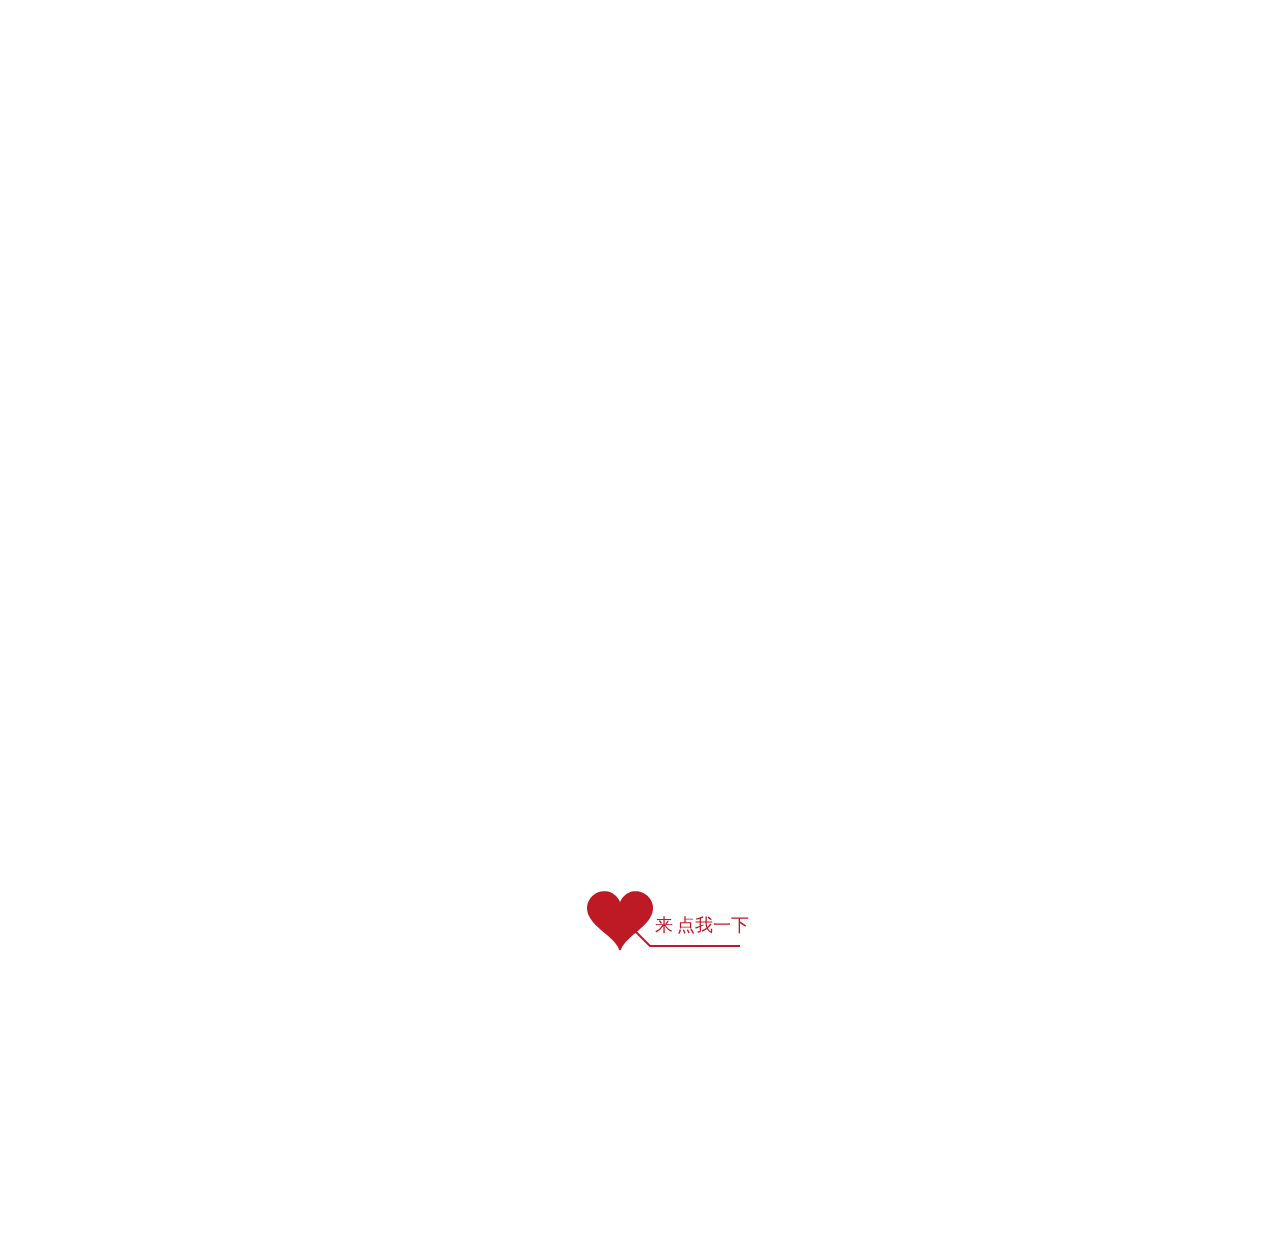
==== letter-main/index.html @ ecab5815 "Add files via upload" ====
</html><!DOCTYPE html PUBLIC "-//W3C//DTD XHTML 1.0 Strict//EN" "htt`://www.w3.org/TR/xhtml1/DTD/xhtml1-strict.dtd">
<!-- <html xml:lang="en" xmlns="http://www.w3.org/1999/xhtml"> -->

<head>
    <meta http-equiv="Content-Type" content="text/html; charset=UTF-8">
    <title>吴书蕾生日快乐!</title>
    <link type="text/css" rel="stylesheet" href="./css/default.css">
    <script type="text/javascript" src="./css/jquery.min.js"></script>
    <script type="text/javascript" src="./css/jscex.min.js"></script>
    <script type="text/javascript" src="./css/jscex-parser.js"></script>
    <script type="text/javascript" src="./css/jscex-jit.js"></script>
    <script type="text/javascript" src="./css/jscex-builderbase.min.js"></script>
    <script type="text/javascript" src="./css/jscex-async.min.js"></script>
    <script type="text/javascript" src="./css/jscex-async-powerpack.min.js"></script>
    <script type="text/javascript" src="./css/functions.js" charset="utf-8"></script>
    <script type="text/javascript" src="./css/love.js" charset="utf-8"></script>
    <style type="text/css">
        <!--
        .STYLE1 {
            color: #666666
        }
        -->
    </style>
</head>

<body>
    <audio autoplay="autopaly">
        <source src="music/love.mp3" type="audio/mp3" />
    </audio>
    <div id="main">
        <div id="wrap">
            <div id="text">
                <div id="code">
                    <font style="color:#ff6f4e;font-family:'华文行楷'">
                        <span class="say">
                            <h1> 致最可爱的女孩，生日快乐！</h1>
                        </span><br><br>
                        <span class="say">在这个特别的日子里，</span><br> <br>
                        <span class="say">愿你像清晨的阳光一样明亮温暖，</span><br> <br>
                        <span class="say">如古城道路上的阳光一般灿烂夺目。</span><br> <br>
                        <span class="say">愿你的笑容如同山间清晨一般美丽动人，</span><br> <br>
                        <span class="say">温暖着身边的每一个人。</span><br> <br>
                        <span class="say">愿你的未来充满无尽的可能和机遇，</span><br> <br>
                        <span class="say">每一步都带来新的惊喜和成就。</span><br> <br>
                        <span class="say">祝你生日快乐，愿你的生活充满爱、快乐和幸福！</span><br> <br>
                        <span class="say">
                            <h1><a href="../letter-main/letter/letter.html">吴书蕾生日快乐(点击)</a></h1>
                        </span><br>
                    </font>
                </div>
            </div>
            <canvas id="canvas" width="1100" height="680"></canvas>
        </div>

    </div>

    <script>
    </script>

    <script>
        (function () {
            var canvas = $('#canvas');

            if (!canvas[0].getContext) {
                $("#error").show();
                return false;
            }

            var width = canvas.width();
            var height = canvas.height();
            canvas.attr("width", width);
            canvas.attr("height", height);
            var opts = {
                seed: {
                    x: width / 2 - 20,
                    color: "rgb(190, 26, 37)",
                    scale: 2
                },
                branch: [
                    [535, 680, 570, 250, 500, 200, 30, 100, [
                        [540, 500, 455, 417, 340, 400, 13, 100, [
                            [450, 435, 434, 430, 394, 395, 2, 40]
                        ]],
                        [550, 445, 600, 356, 680, 345, 12, 100, [
                            [578, 400, 648, 409, 661, 426, 3, 80]
                        ]],
                        [539, 281, 537, 248, 534, 217, 3, 40],
                        [546, 397, 413, 247, 328, 244, 9, 80, [
                            [427, 286, 383, 253, 371, 205, 2, 40],
                            [498, 345, 435, 315, 395, 330, 4, 60]
                        ]],
                        [546, 357, 608, 252, 678, 221, 6, 100, [
                            [590, 293, 646, 277, 648, 271, 2, 80]
                        ]]
                    ]]
                ],
                bloom: {
                    num: 700,
                    width: 1080,
                    height: 650,
                },
                footer: {
                    width: 1200,
                    height: 5,
                    speed: 10,
                }
            }

            var tree = new Tree(canvas[0], width, height, opts);
            var seed = tree.seed;
            var foot = tree.footer;
            var hold = 1;

            canvas.click(function (e) {
                var offset = canvas.offset(), x, y;
                x = e.pageX - offset.left;
                y = e.pageY - offset.top;
                if (seed.hover(x, y)) {
                    hold = 0;
                    canvas.unbind("click");
                    canvas.unbind("mousemove");
                    canvas.removeClass('hand');
                }
            }).mousemove(function (e) {
                var offset = canvas.offset(), x, y;
                x = e.pageX - offset.left;
                y = e.pageY - offset.top;
                canvas.toggleClass('hand', seed.hover(x, y));
            });

            var seedAnimate = eval(Jscex.compile("async", function () {
                seed.draw();
                while (hold) {
                    $await(Jscex.Async.sleep(10));
                }
                while (seed.canScale()) {
                    seed.scale(0.95);
                    $await(Jscex.Async.sleep(10));
                }
                while (seed.canMove()) {
                    seed.move(0, 2);
                    foot.draw();
                    $await(Jscex.Async.sleep(10));
                }
            }));

            var growAnimate = eval(Jscex.compile("async", function () {
                do {
                    tree.grow();
                    $await(Jscex.Async.sleep(10));
                } while (tree.canGrow());
            }));

            var flowAnimate = eval(Jscex.compile("async", function () {
                do {
                    tree.flower(2);
                    $await(Jscex.Async.sleep(10));
                } while (tree.canFlower());
            }));

            var moveAnimate = eval(Jscex.compile("async", function () {
                tree.snapshot("p1", 240, 0, 610, 680);
                while (tree.move("p1", 500, 0)) {
                    foot.draw();
                    $await(Jscex.Async.sleep(10));
                }
                foot.draw();
                tree.snapshot("p2", 500, 0, 610, 680);

                // 会有闪烁不得意这样做, (＞﹏＜)
                canvas.parent().css("background", "url(" + tree.toDataURL('image/png') + ")");
                canvas.css("background", "#ffe");
                $await(Jscex.Async.sleep(300));
                canvas.css("background", "none");
            }));

            var jumpAnimate = eval(Jscex.compile("async", function () {
                var ctx = tree.ctx;
                while (true) {
                    tree.ctx.clearRect(0, 0, width, height);
                    tree.jump();
                    foot.draw();
                    $await(Jscex.Async.sleep(25));
                }
            }));

            var textAnimate = eval(Jscex.compile("async", function () {
                var together = new Date();
                together.setFullYear(2009, 10, 23);      //时间年月日
                together.setHours(16);            //小时  
                together.setMinutes(53);          //分钟
                together.setSeconds(0);         //秒前一位
                together.setMilliseconds(2);        //秒第二位

                $("#code").show().typewriter();
                $("#clock-box").fadeIn(500);
                while (true) {
                    timeElapse(together);
                    $await(Jscex.Async.sleep(1000));
                }
            }));

            var runAsync = eval(Jscex.compile("async", function () {
                $await(seedAnimate());
                $await(growAnimate());
                $await(flowAnimate());
                $await(moveAnimate());

                textAnimate().start();

                $await(jumpAnimate());
            }));

            runAsync().start();
        })();
    </script>

</body>

</html>
---- letter-main/css/default.css ----
body {
  margin: 0;
  padding: 0;
  background: #fff;
  font-size: 14px;
  font-family: "寰蒋闆呴粦", "瀹嬩綋", sans-serif;
  color: #231f20;
  overflow: auto;
}
a {
  color: #000;
  font-size: 18px;
  margin-left: 150px;
}
#main {
  width: 100%;
}
#wrap {
  position: relative;
  margin: 0 auto;
  width: 1100px;
  height: 680px;
  /* margin-top: 10px; */
  margin-top: 45% !important;
}
#text {
  width: 450px;
  height: 425px;
  left: 60px;
  top: 80px;
  position: absolute;
}
#code {
  display: none;
  font-size: 18px;
}
#clock-box {
  position: absolute;
  left: 60px;
  top: 550px;
  font-size: 28px;
  display: none;
}
#clock-box a {
  font-size: 28px;
  text-decoration: none;
}
#clock {
  margin-left: 48px;
}
#clock .digit {
  font-size: 64px;
}
#canvas {
  margin: 0 auto;
  width: 1100px;
  height: 680px;
}
#error {
  margin: 0 auto;
  text-align: center;
  margin-top: 60px;
  display: none;
}
.hand {
  cursor: pointer;
}
.say {
  margin-left: 5px;
}
.space {
  margin-right: 150px;
}
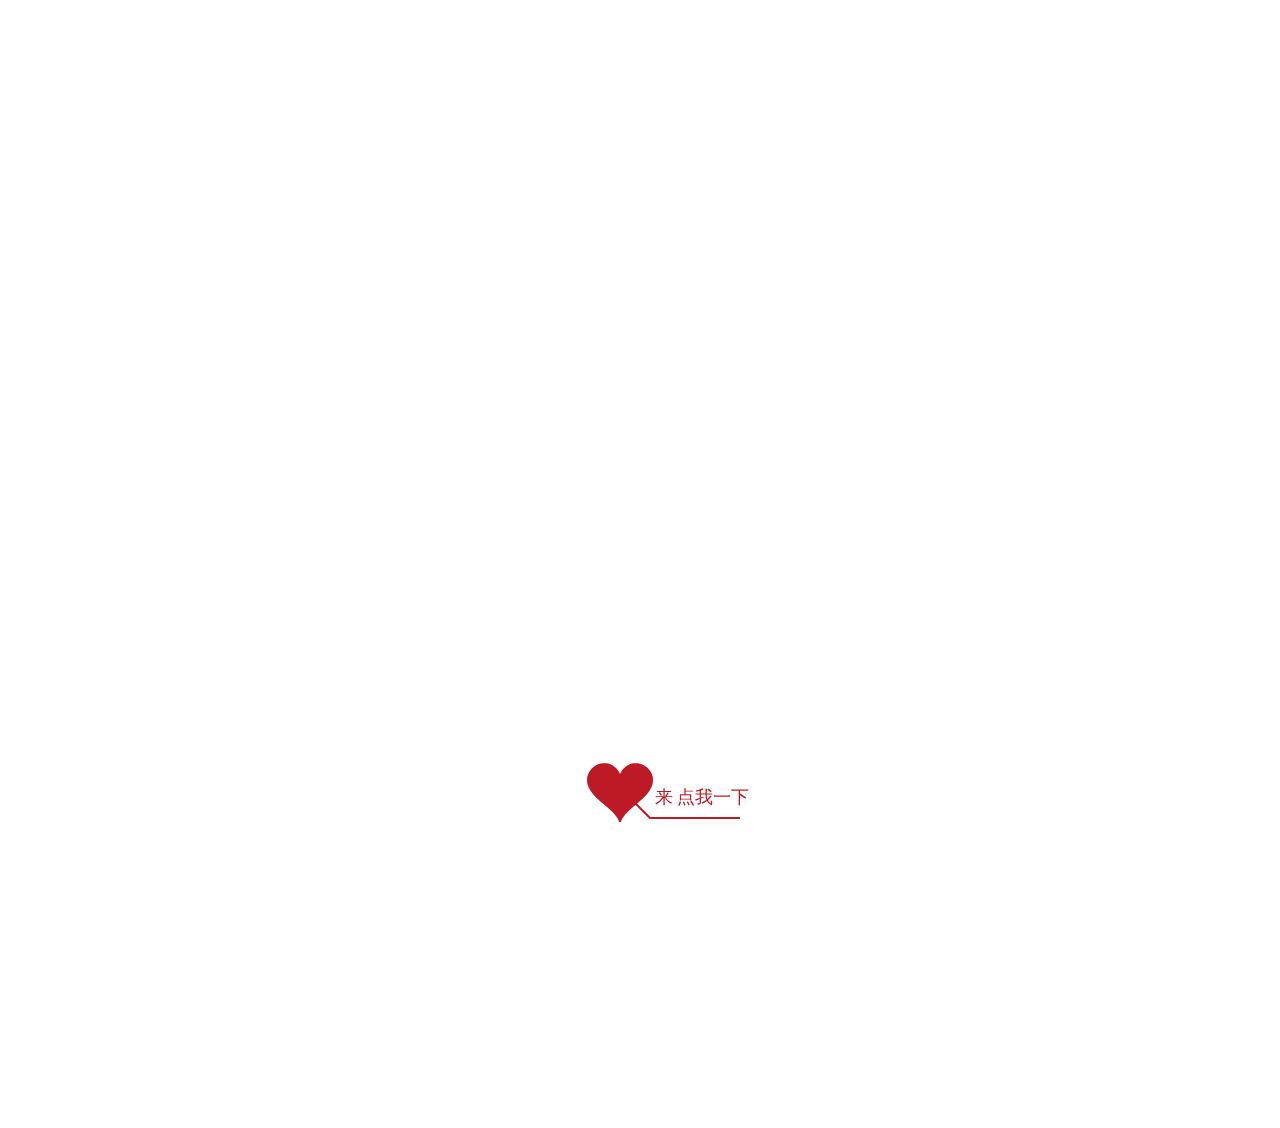
==== commit c7c4245a: "Add files via upload" ====
--- a/letter-main/index.html
+++ b/letter-main/index.html
@@ -34,7 +34,7 @@
                     <font style="color:#ff6f4e;font-family:'华文行楷'">
                         <span class="say">
                             <h1> 致最可爱的女孩，生日快乐！</h1>
-                        </span><br><br>
+                        </span><br>
                         <span class="say">在这个特别的日子里，</span><br> <br>
                         <span class="say">愿你像清晨的阳光一样明亮温暖，</span><br> <br>
                         <span class="say">如古城道路上的阳光一般灿烂夺目。</span><br> <br>
--- a/letter-main/css/default.css
+++ b/letter-main/css/default.css
@@ -21,10 +21,10 @@
   width: 1100px;
   height: 680px;
   /* margin-top: 10px; */
-  margin-top: 45% !important;
+  margin-top: 35% !important;
 }
 #text {
-  width: 450px;
+  /* width: 450px; */
   height: 425px;
   left: 60px;
   top: 80px;
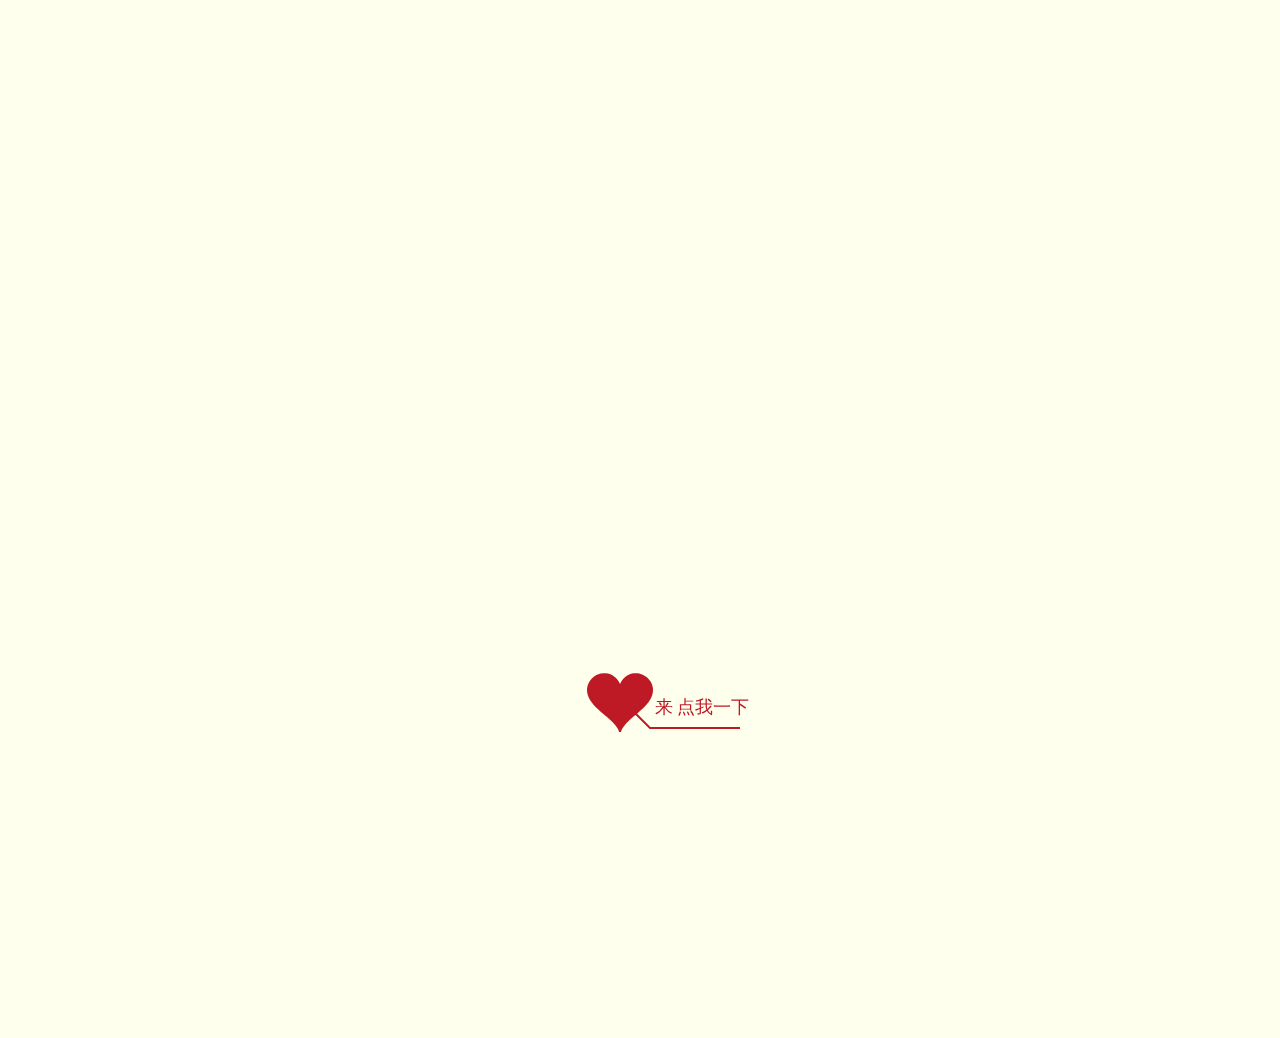
==== commit df9472d7: "Add files via upload" ====
--- a/letter-main/index.html
+++ b/letter-main/index.html
@@ -32,8 +32,8 @@
             <div id="text">
                 <div id="code">
                     <font style="color:#ff6f4e;font-family:'华文行楷'">
-                        <span class="say">
-                            <h1> 致最可爱的女孩，生日快乐！</h1>
+                        <span>
+                            <h1>致最可爱的女孩，生日快乐！</h1>
                         </span><br>
                         <span class="say">在这个特别的日子里，</span><br> <br>
                         <span class="say">愿你像清晨的阳光一样明亮温暖，</span><br> <br>
@@ -44,7 +44,7 @@
                         <span class="say">每一步都带来新的惊喜和成就。</span><br> <br>
                         <span class="say">祝你生日快乐，愿你的生活充满爱、快乐和幸福！</span><br> <br>
                         <span class="say">
-                            <h1><a href="../letter-main/letter/letter.html">吴书蕾生日快乐(点击)</a></h1>
+                            <h1><span class="a">希望你的特别日子能带给你心中所愿的一切,生日快乐,吴书蕾</span></h1>
                         </span><br>
                     </font>
                 </div>
--- a/letter-main/css/default.css
+++ b/letter-main/css/default.css
@@ -1,16 +1,16 @@
 body {
   margin: 0;
   padding: 0;
-  background: #fff;
+  background: #ffe;
   font-size: 14px;
   font-family: "寰蒋闆呴粦", "瀹嬩綋", sans-serif;
   color: #231f20;
   overflow: auto;
 }
-a {
-  color: #000;
-  font-size: 18px;
-  margin-left: 150px;
+.a {
+  color: red;
+  font-size: 19px;
+  margin-left: 80px;
 }
 #main {
   width: 100%;
@@ -21,7 +21,7 @@
   width: 1100px;
   height: 680px;
   /* margin-top: 10px; */
-  margin-top: 35% !important;
+  margin-top: 28% !important;
 }
 #text {
   /* width: 450px; */
@@ -32,7 +32,7 @@
 }
 #code {
   display: none;
-  font-size: 18px;
+  font-size: 22px;
 }
 #clock-box {
   position: absolute;
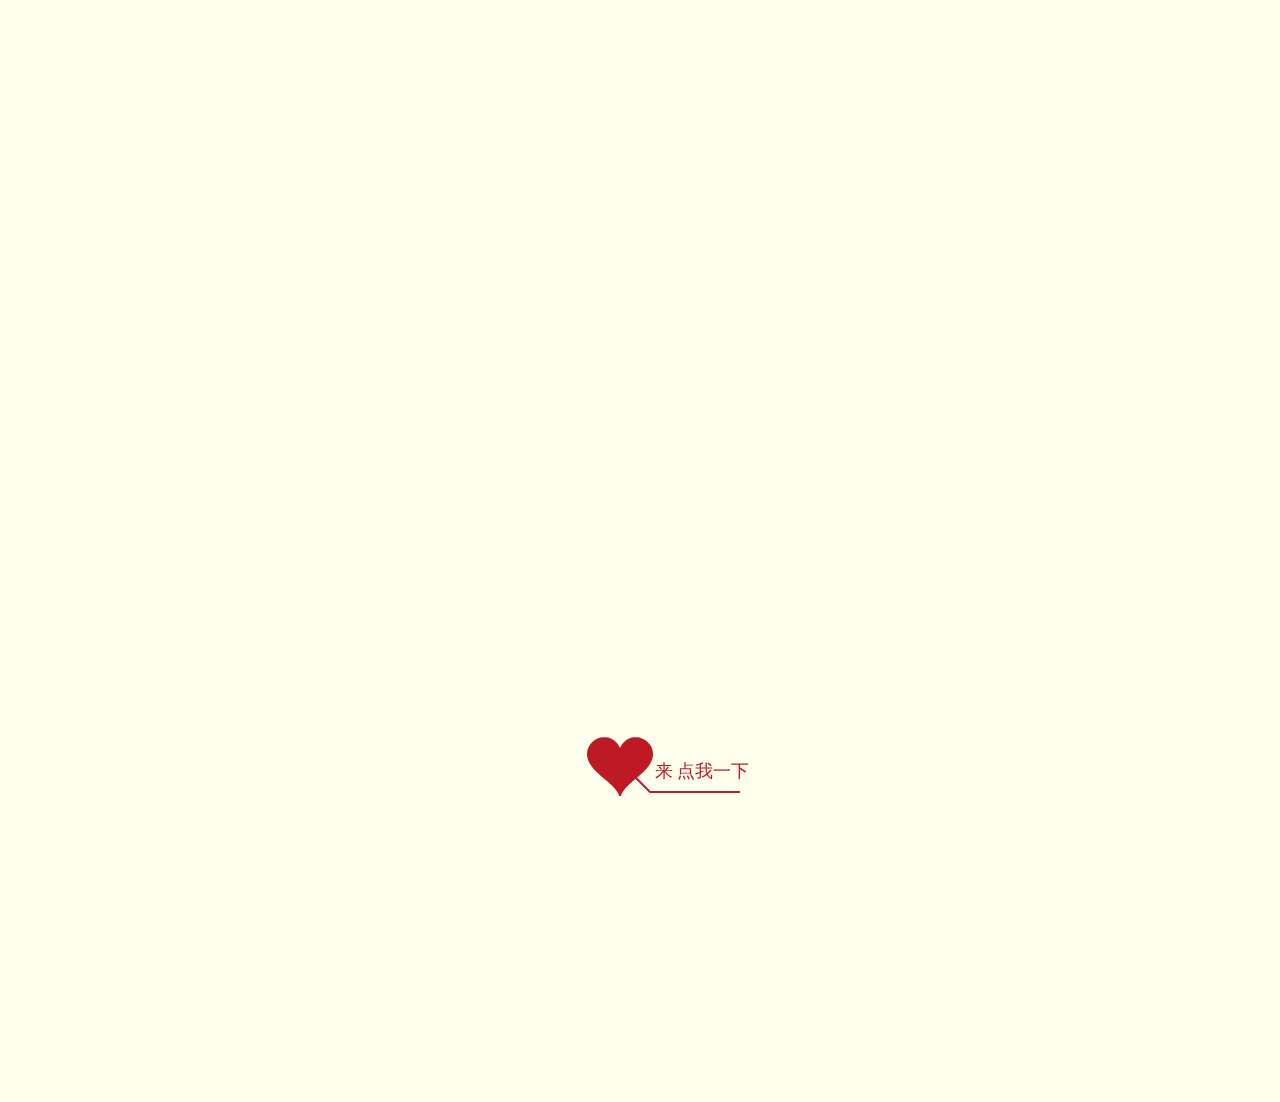
==== commit 7d7c68df: "Add files via upload" ====
--- a/letter-main/index.html
+++ b/letter-main/index.html
@@ -32,8 +32,8 @@
             <div id="text">
                 <div id="code">
                     <font style="color:#ff6f4e;font-family:'华文行楷'">
-                        <span>
-                            <h1>致最可爱的女孩，生日快乐！</h1>
+                        <span class="say">
+                            <h1>致最可爱的女孩</h1>
                         </span><br>
                         <span class="say">在这个特别的日子里，</span><br> <br>
                         <span class="say">愿你像清晨的阳光一样明亮温暖，</span><br> <br>
--- a/letter-main/css/default.css
+++ b/letter-main/css/default.css
@@ -18,16 +18,16 @@
 #wrap {
   position: relative;
   margin: 0 auto;
-  width: 1100px;
+  width: 100%;
   height: 680px;
   /* margin-top: 10px; */
-  margin-top: 28% !important;
+  margin-top: 33% !important;
 }
 #text {
   /* width: 450px; */
   height: 425px;
   left: 60px;
-  top: 80px;
+  top: 50px;
   position: absolute;
 }
 #code {
@@ -53,7 +53,7 @@
 }
 #canvas {
   margin: 0 auto;
-  width: 1100px;
+  width: 100%;
   height: 680px;
 }
 #error {
